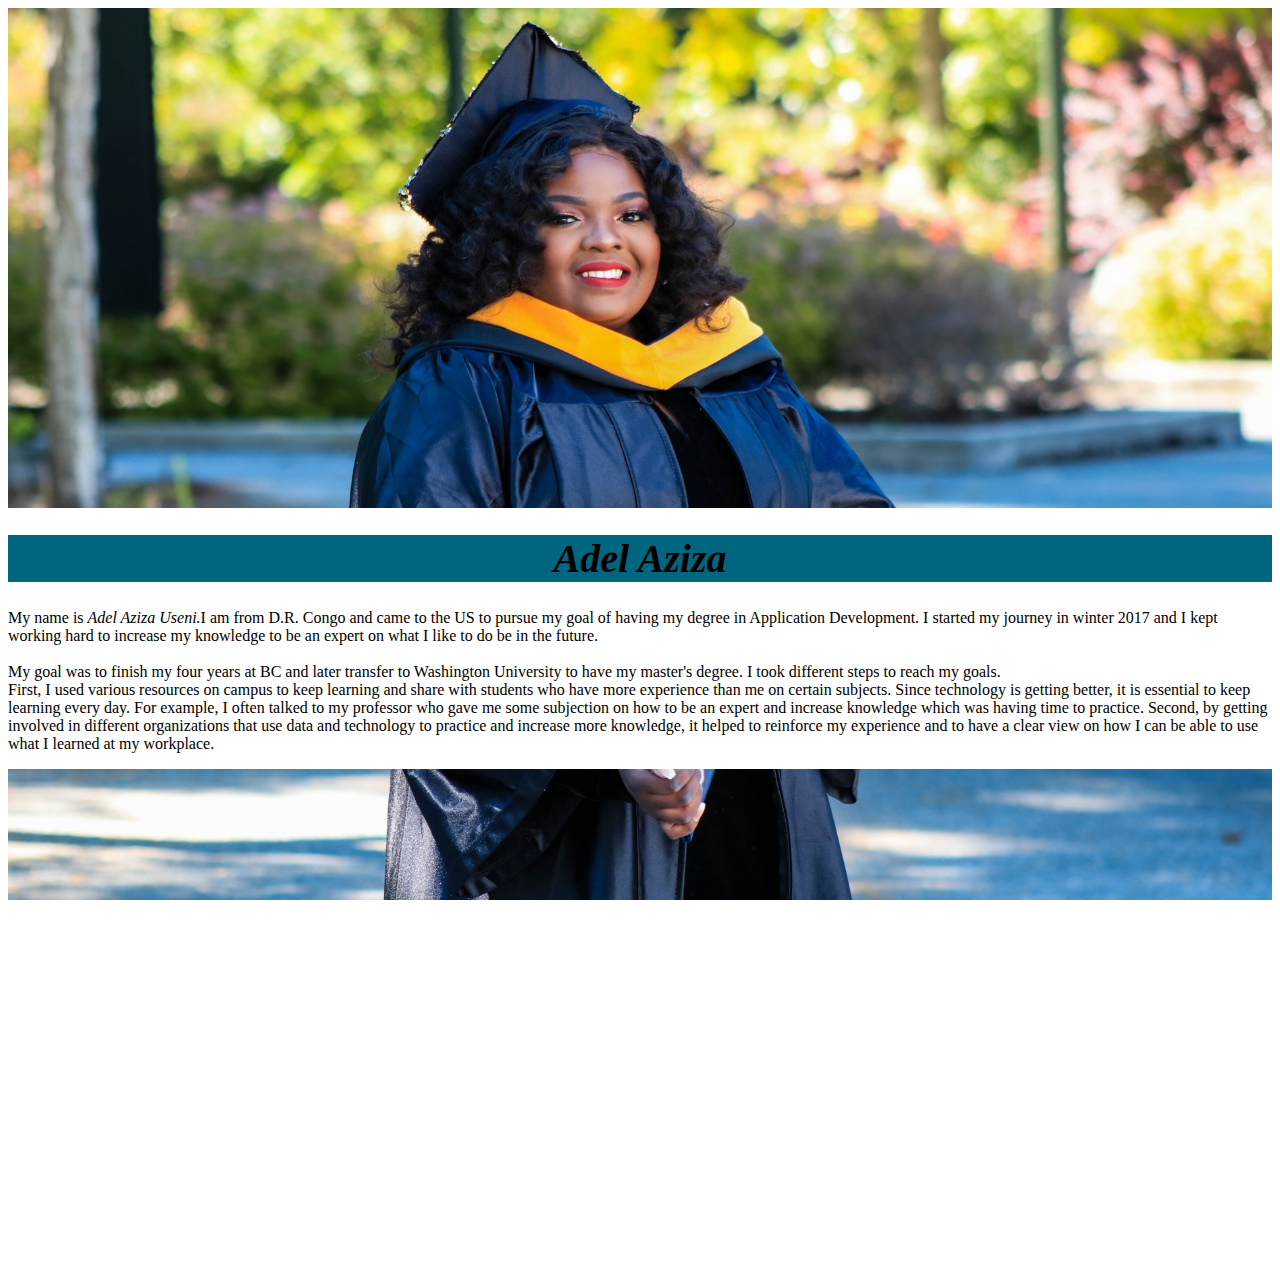
==== about.html @ 78e9c4ff "two html pages" ====
<!DOCTYPE html>
<html>
    <head>
        <meta charset="UFT-8">
        <title>About Page</title>
        <link rel="stylesheet" href="index.css">
    </head>
    <body>
        <div class="para1"></div>
        <div class="div-h"><h1>Adel Aziza</h1></div>
        
        <div id="div-p1">
            <p>My name is <i>Adel Aziza Useni.</i>I am from D.R. Congo and came to the US to pursue my goal of having my degree in Application Development.
                I started my journey in winter 2017 and I kept working hard to increase my knowledge to be an expert on what I like to do be in the future.<br><br>
                My goal was to finish my four years at BC and later transfer to Washington University to have my master's degree. I took different steps to reach my goals.<br>
                First, I used various resources on campus to keep learning and share with students who have more experience than me on certain subjects.
                Since technology is getting better, it is essential to keep learning every day. For example, I often talked to my professor who gave me some subjection on how to be an expert and increase knowledge which was having time to practice. Second, by getting involved in different organizations that use data and technology to practice and increase more knowledge, it helped  to reinforce my experience and to have a clear view on how I can be able to use what I learned at my workplace.</p>
        </div>
        <div class="para1"></div>
    </body>
</html>
---- index.css ----
body html {
  height: 100%;
  background-color: darkgray;
}
html {
  display: block;
}
.para1 {
  background-image: url("/images/adel2.jpeg");
  min-height: 500px;
  background-attachment: fixed;
  background-position: center;
  background-repeat: no-repeat;
  background-size: cover;
  /* opacity: 0.6; */
}
.header {
  padding: 10px;
  text-align: center;
  font-style: italic;
  font-size: 30px;
  animation-name: an1;
  background-color: darkgray;
}
.p1 {
  text-align: right;
  font-size: 50px;
  color: black;
  font-style: italic;
}
.p2 {
  font-family: Georgia, "Times New Roman", Times, serif;
  font-style: italic;
  font-weight: 500;
  background-color: darkgray;
}
ul {
  list-style-type: none;
  margin: -10px;
  padding: 0;
  width: 20%;
  background-color: darkgray;
  position: fixed;
  height: 80%;
  overflow: auto;
  margin-top: 10px;
}

li a {
  color: maroon;
  font-style: oblique;
  display: block;
  padding: 8px 16px;
  text-decoration: none;
}
#footer {
  padding: 20px;
  text-align: center;
  background: #ddd;
  margin-top: 20px;
}

/* All for About HTML Page */
.div-h {
  background-color: rgb(0, 102, 128);
  font-style: italic;
  font-size: 20px;
  text-align: center;
}

.para1 {
  background-image: url("/images/adel4.jpeg");
  min-height: 500px;
  background-attachment: fixed;
  background-position: center;
  background-repeat: no-repeat;
  background-size: cover;
}

/* All styles for Experience Page */
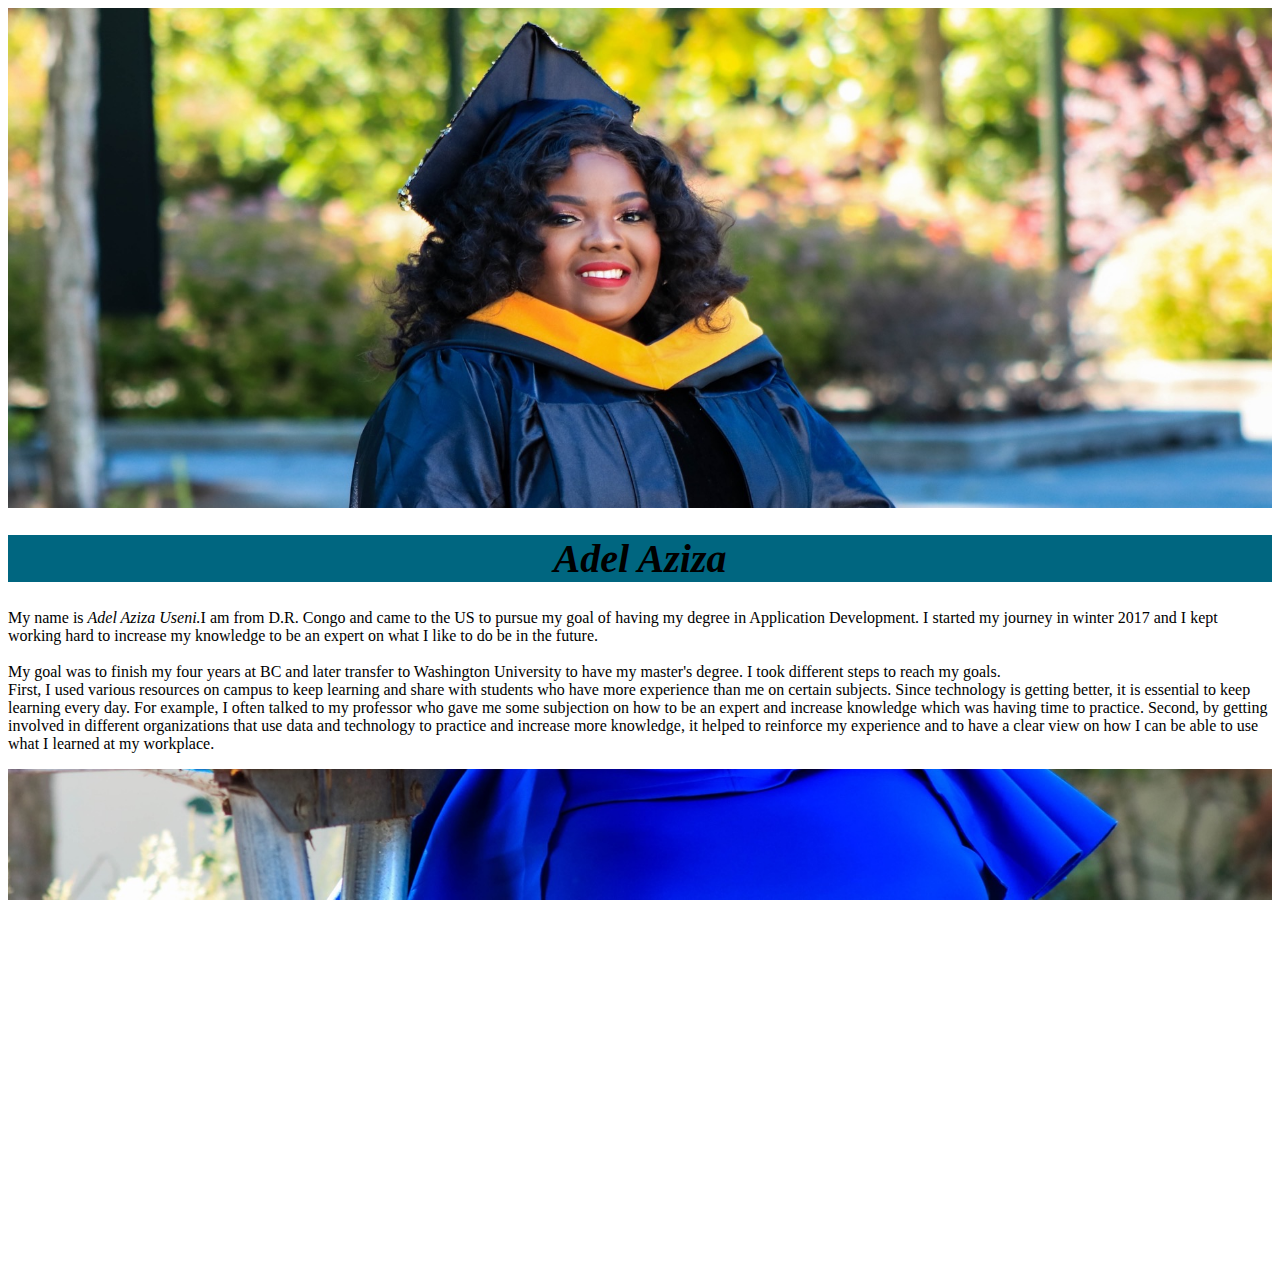
==== commit b64a0d02: "another page" ====
--- a/about.html
+++ b/about.html
@@ -6,7 +6,7 @@
         <link rel="stylesheet" href="index.css">
     </head>
     <body>
-        <div class="para1"></div>
+        <div class="para"></div>
         <div class="div-h"><h1>Adel Aziza</h1></div>
         
         <div id="div-p1">
--- a/index.css
+++ b/index.css
@@ -68,7 +68,7 @@
   text-align: center;
 }
 
-.para1 {
+.para {
   background-image: url("/images/adel4.jpeg");
   min-height: 500px;
   background-attachment: fixed;
@@ -78,3 +78,19 @@
 }
 
 /* All styles for Experience Page */
+.div-e {
+  background-color: rgb(0, 102, 128);
+  font-style: italic;
+  font-size: 20px;
+  text-align: center;
+  margin-top: 20px;
+}
+
+.para-e {
+  background-image: url("/images/Experience-photo2.jpg");
+  min-height: 500px;
+  background-attachment: fixed;
+  background-position: center;
+  background-repeat: no-repeat;
+  background-size: cover;
+}
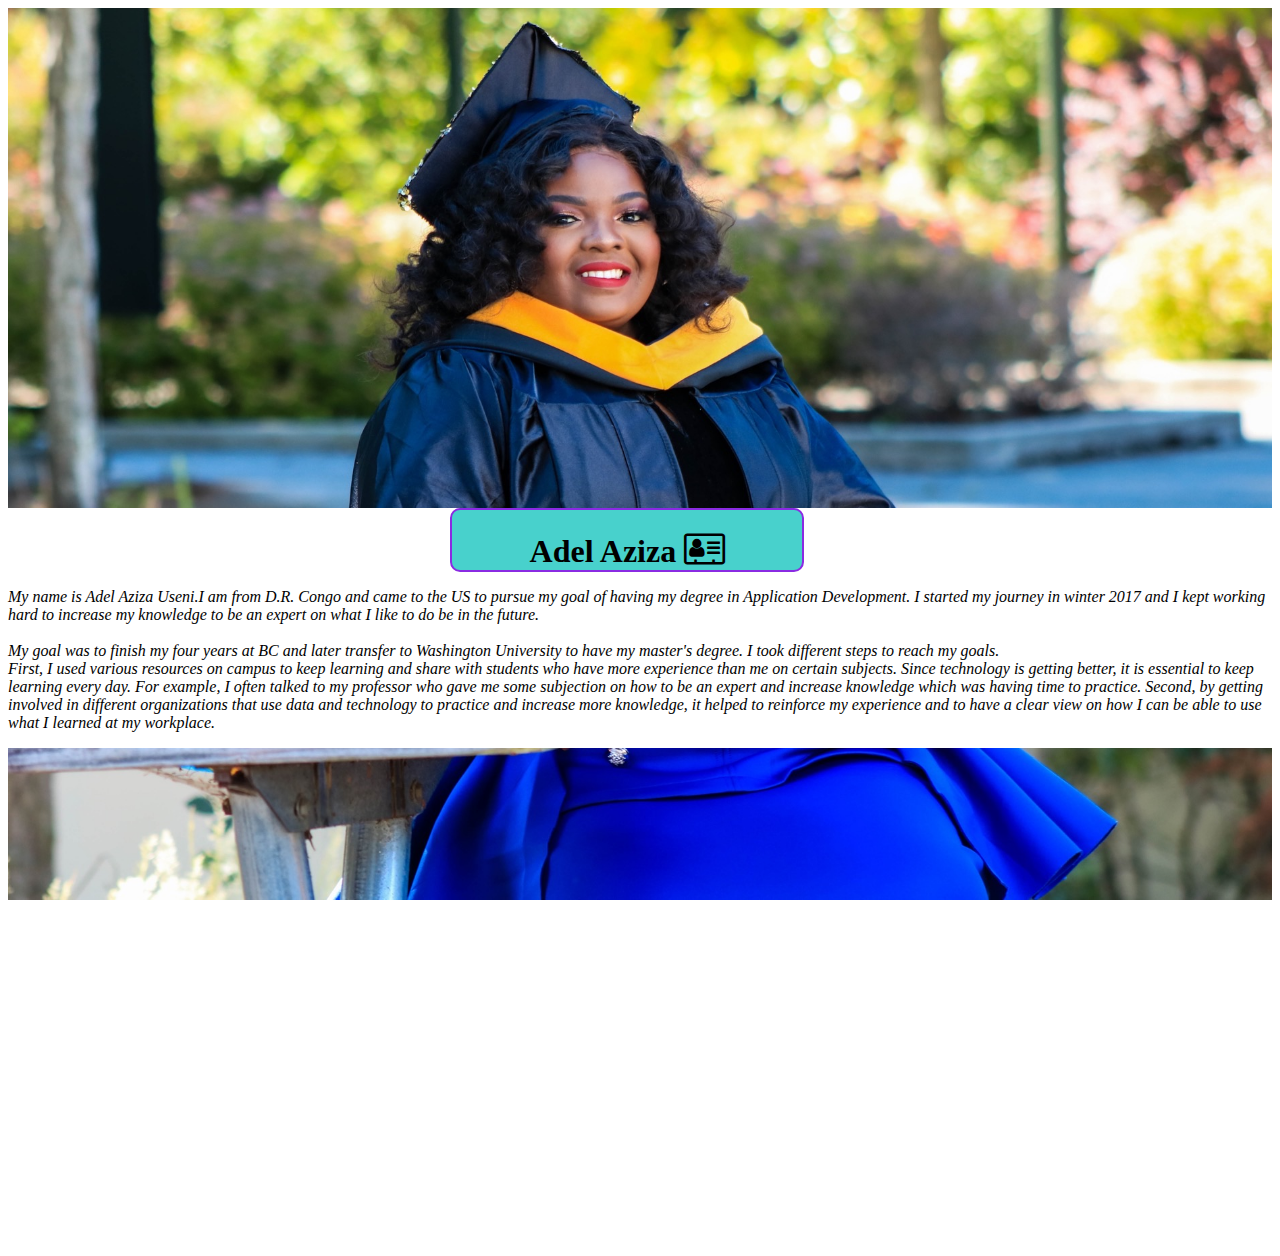
==== commit 5795647d: "another page2" ====
--- a/about.html
+++ b/about.html
@@ -4,13 +4,14 @@
         <meta charset="UFT-8">
         <title>About Page</title>
         <link rel="stylesheet" href="index.css">
+        <link rel="stylesheet" href="https://cdnjs.cloudflare.com/ajax/libs/font-awesome/4.7.0/css/font-awesome.min.css">
     </head>
     <body>
         <div class="para"></div>
-        <div class="div-h"><h1>Adel Aziza</h1></div>
+        <div class="div-h"><h1>Adel Aziza <i class="fa fa-address-card-o" style="font-size:36px"></i></h1></div>
         
         <div id="div-p1">
-            <p>My name is <i>Adel Aziza Useni.</i>I am from D.R. Congo and came to the US to pursue my goal of having my degree in Application Development.
+            <p class="p1">My name is <i>Adel Aziza Useni.</i>I am from D.R. Congo and came to the US to pursue my goal of having my degree in Application Development.
                 I started my journey in winter 2017 and I kept working hard to increase my knowledge to be an expert on what I like to do be in the future.<br><br>
                 My goal was to finish my four years at BC and later transfer to Washington University to have my master's degree. I took different steps to reach my goals.<br>
                 First, I used various resources on campus to keep learning and share with students who have more experience than me on certain subjects.
--- a/index.css
+++ b/index.css
@@ -34,7 +34,7 @@
   font-weight: 500;
   background-color: darkgray;
 }
-ul {
+.ul1 {
   list-style-type: none;
   margin: -10px;
   padding: 0;
@@ -46,7 +46,7 @@
   margin-top: 10px;
 }
 
-li a {
+#li1 a {
   color: maroon;
   font-style: oblique;
   display: block;
@@ -62,10 +62,20 @@
 
 /* All for About HTML Page */
 .div-h {
-  background-color: rgb(0, 102, 128);
-  font-style: italic;
-  font-size: 20px;
+  border: 2px solid blueviolet;
+  border-radius: 10px;
+  background-color: mediumturquoise;
   text-align: center;
+  height: 60px;
+  width: 350px;
+  margin-right: 50%;
+  margin-left: 35%;
+  align-items: center;
+}
+.p1 {
+  font-size: 16px;
+  font-family: Georgia, "Times New Roman", Times, serif;
+  text-align: left;
 }
 
 .para {
@@ -94,3 +104,26 @@
   background-repeat: no-repeat;
   background-size: cover;
 }
+
+.h1-e {
+  border: 2px solid blueviolet;
+  border-radius: 10px;
+  background-color: mediumturquoise;
+  text-align: center;
+  height: 50px;
+  width: 350px;
+  margin-right: 50%;
+  margin-left: 35%;
+  align-items: center;
+}
+.body-e {
+  background-color: rgba(135, 166, 250, 0.685);
+}
+#p-e {
+  font-size: 18px;
+  font-family: Georgia, "Times New Roman", Times, serif;
+}
+#li-e {
+  font-size: 21px;
+  font-family: Georgia, "Times New Roman", Times, serif;
+}
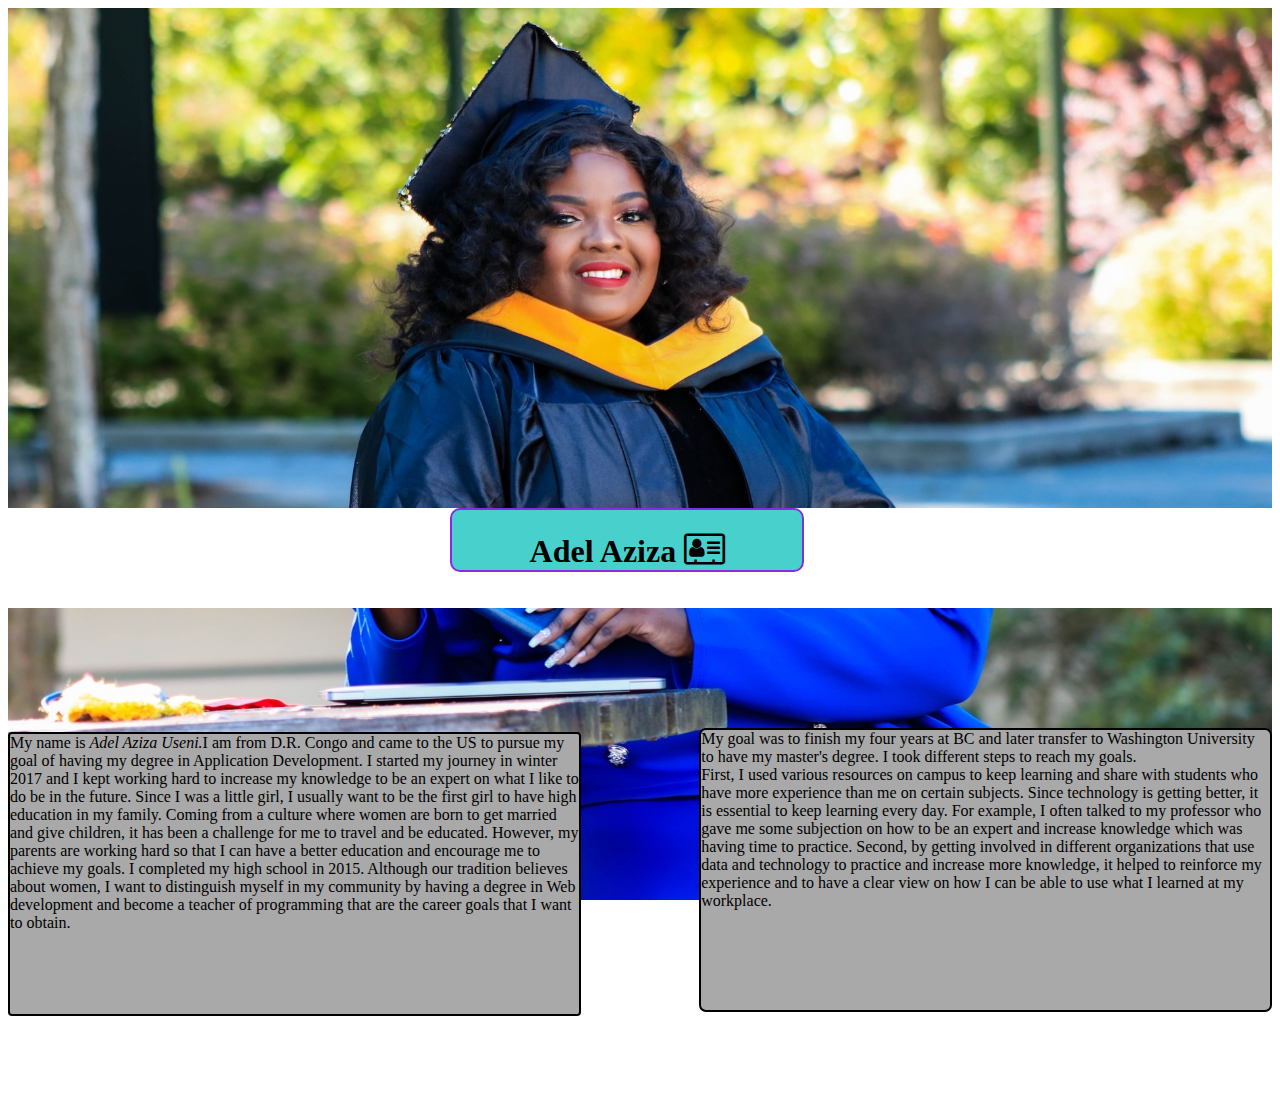
==== commit 58d71eb0: "another page3" ====
--- a/about.html
+++ b/about.html
@@ -11,9 +11,10 @@
         <div class="div-h"><h1>Adel Aziza <i class="fa fa-address-card-o" style="font-size:36px"></i></h1></div>
         
         <div id="div-p1">
-            <p class="p1">My name is <i>Adel Aziza Useni.</i>I am from D.R. Congo and came to the US to pursue my goal of having my degree in Application Development.
-                I started my journey in winter 2017 and I kept working hard to increase my knowledge to be an expert on what I like to do be in the future.<br><br>
-                My goal was to finish my four years at BC and later transfer to Washington University to have my master's degree. I took different steps to reach my goals.<br>
+            <p class="p1-a">My name is <i>Adel Aziza Useni.</i>I am from D.R. Congo and came to the US to pursue my goal of having my degree in Application Development.
+                I started my journey in winter 2017 and I kept working hard to increase my knowledge to be an expert on what I like to do be in the future.
+                Since I was a little girl, I usually want to be the first girl to have high education in my family. Coming from a culture where women are born to get married and give children, it has been a challenge for me to travel and be educated. However, my parents are working hard so that I can have a better education and encourage me to achieve my goals.  I completed my high school in 2015. Although our tradition believes about women, I want to distinguish myself in my community by having a degree in Web development and become a teacher of programming that are the career goals that I want to obtain.</p><br><br>
+                <p class="p2-a">My goal was to finish my four years at BC and later transfer to Washington University to have my master's degree. I took different steps to reach my goals.<br>
                 First, I used various resources on campus to keep learning and share with students who have more experience than me on certain subjects.
                 Since technology is getting better, it is essential to keep learning every day. For example, I often talked to my professor who gave me some subjection on how to be an expert and increase knowledge which was having time to practice. Second, by getting involved in different organizations that use data and technology to practice and increase more knowledge, it helped  to reinforce my experience and to have a clear view on how I can be able to use what I learned at my workplace.</p>
         </div>
--- a/index.css
+++ b/index.css
@@ -72,12 +72,30 @@
   margin-left: 35%;
   align-items: center;
 }
-.p1 {
+.p1-a {
   font-size: 16px;
   font-family: Georgia, "Times New Roman", Times, serif;
   text-align: left;
+  float: left;
+  border: 2px solid black;
+  width: 45%;
+  background-color: darkgrey;
+  height: 280px;
+  border-radius: 4px;
+  margin-top: 160px;
 }
-
+.p2-a {
+  font-size: 16px;
+  font-family: Georgia, "Times New Roman", Times, serif;
+  text-align: left;
+  float: right;
+  border: 2px solid rgb(0, 0, 0);
+  width: 45%;
+  height: 280px;
+  background-color: darkgrey;
+  border-radius: 7px;
+  margin-top: 120px;
+}
 .para {
   background-image: url("/images/adel4.jpeg");
   min-height: 500px;
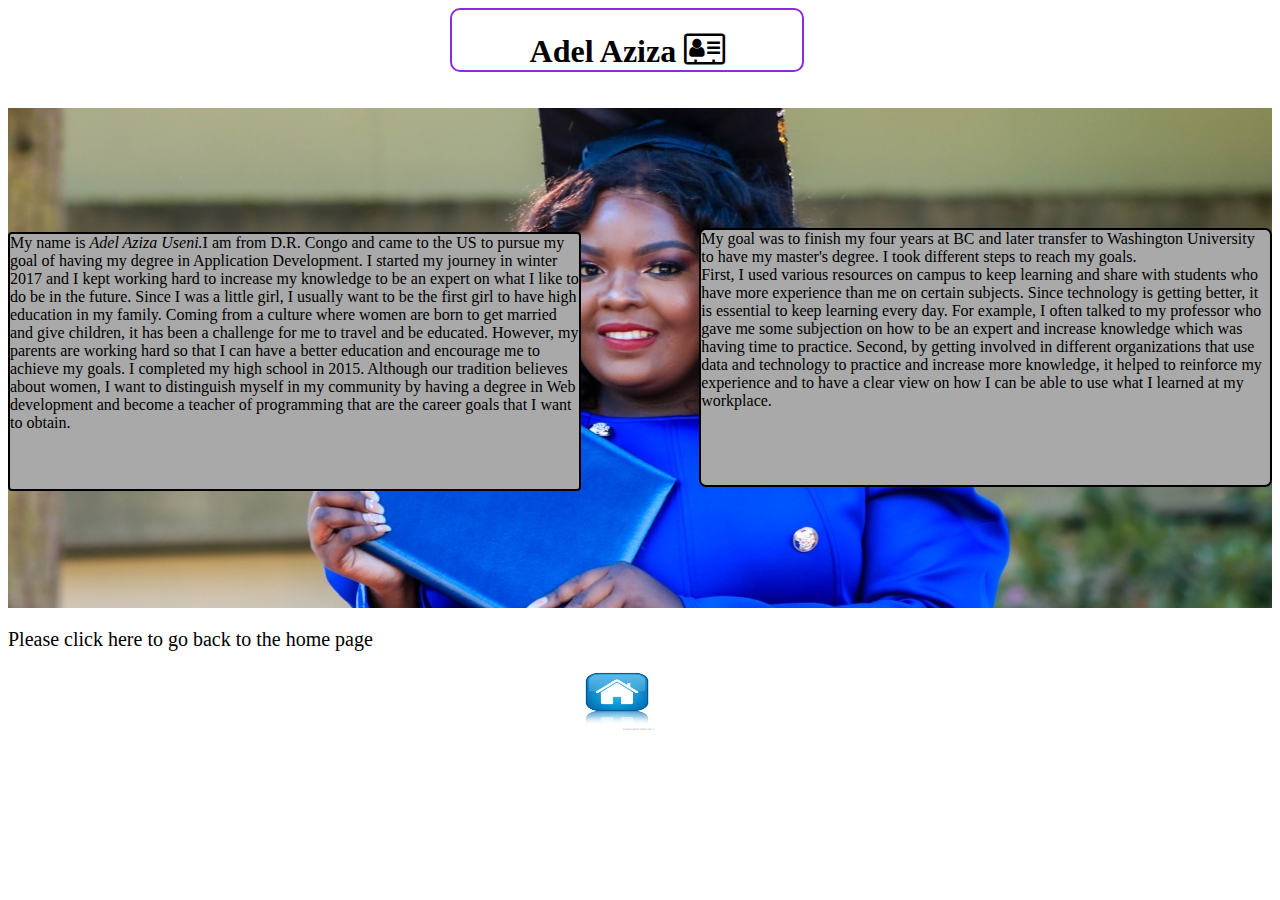
==== commit f5cbeaad: "Done page about" ====
--- a/about.html
+++ b/about.html
@@ -7,10 +7,12 @@
         <link rel="stylesheet" href="https://cdnjs.cloudflare.com/ajax/libs/font-awesome/4.7.0/css/font-awesome.min.css">
     </head>
     <body>
-        <div class="para"></div>
-        <div class="div-h"><h1>Adel Aziza <i class="fa fa-address-card-o" style="font-size:36px"></i></h1></div>
+        <!-- <div class="para"></div> -->
+        
+        <div id="div-h"><h1>Adel Aziza <i class="fa fa-address-card-o" style="font-size:36px"></i></h1></div>
         
         <div id="div-p1">
+            
             <p class="p1-a">My name is <i>Adel Aziza Useni.</i>I am from D.R. Congo and came to the US to pursue my goal of having my degree in Application Development.
                 I started my journey in winter 2017 and I kept working hard to increase my knowledge to be an expert on what I like to do be in the future.
                 Since I was a little girl, I usually want to be the first girl to have high education in my family. Coming from a culture where women are born to get married and give children, it has been a challenge for me to travel and be educated. However, my parents are working hard so that I can have a better education and encourage me to achieve my goals.  I completed my high school in 2015. Although our tradition believes about women, I want to distinguish myself in my community by having a degree in Web development and become a teacher of programming that are the career goals that I want to obtain.</p><br><br>
@@ -19,5 +21,15 @@
                 Since technology is getting better, it is essential to keep learning every day. For example, I often talked to my professor who gave me some subjection on how to be an expert and increase knowledge which was having time to practice. Second, by getting involved in different organizations that use data and technology to practice and increase more knowledge, it helped  to reinforce my experience and to have a clear view on how I can be able to use what I learned at my workplace.</p>
         </div>
         <div class="para1"></div>
-    </body>
+        <p class="p-click">Please click here to go back to the home page</p>
+        <div class="home-back">
+            
+            <a href="main.html">
+             <img class="img-size" src="images/igoogle-homepage.jpg">
+            </a>  
+ 
+         </div>
+
+    
+        </body>
 </html>--- a/index.css
+++ b/index.css
@@ -61,16 +61,27 @@
 }
 
 /* All for About HTML Page */
-.div-h {
+#div-h {
   border: 2px solid blueviolet;
   border-radius: 10px;
-  background-color: mediumturquoise;
+  /* background-color: rgba(113, 72, 209, 0.541); */
   text-align: center;
   height: 60px;
   width: 350px;
   margin-right: 50%;
   margin-left: 35%;
   align-items: center;
+  animation-name: div-h-k;
+  animation-duration: 4s;
+  animation-iteration-count: infinite;
+}
+@keyframes div-h-k {
+  from {
+    background-color: blue;
+  }
+  to {
+    background-color: rgba(50, 205, 120, 0.404);
+  }
 }
 .p1-a {
   font-size: 16px;
@@ -80,7 +91,7 @@
   border: 2px solid black;
   width: 45%;
   background-color: darkgrey;
-  height: 280px;
+  height: 255px;
   border-radius: 4px;
   margin-top: 160px;
 }
@@ -91,7 +102,7 @@
   float: right;
   border: 2px solid rgb(0, 0, 0);
   width: 45%;
-  height: 280px;
+  height: 255px;
   background-color: darkgrey;
   border-radius: 7px;
   margin-top: 120px;
@@ -105,6 +116,19 @@
   background-size: cover;
 }
 
+.home-back {
+  border-radius: 3px;
+  margin-left: 45%;
+  margin-right: 45%;
+}
+
+.img-size {
+  width: 80px;
+  height: 60px;
+}
+.p-click {
+  font-size: 20px;
+}
 /* All styles for Experience Page */
 .div-e {
   background-color: rgb(0, 102, 128);
